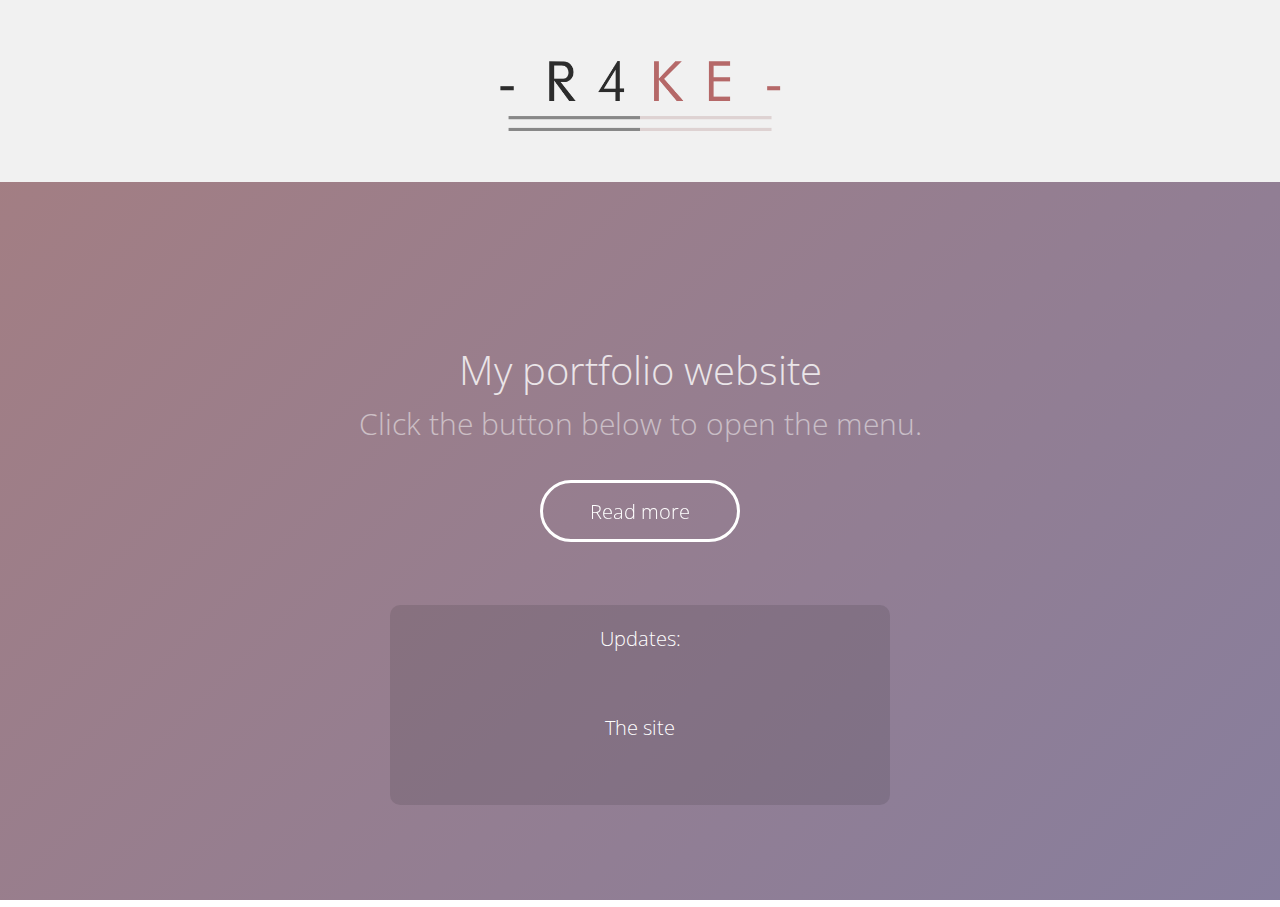
==== html portfolio/index.html @ e4909f5b "[ADD] index.html with css and js" ====
<!DOCTYPE html>
<html>
  <head>
    <meta charset="utf-8">
    <title>R4KE</title>
    <link rel="stylesheet" href="opmaak/style.css">
    <link rel="stylesheet" href="opmaak/achtergrond.css">
    <link rel="stylesheet" href="opmaak/tekstanimatie.css">
    <link rel="stylesheet" href="opmaak/buttonanimatie.css">
    <link rel="stylesheet" href="opmaak/beweeg.css">
    <link rel="stylesheet" href="https://cdnjs.cloudflare.com/ajax/libs/font-awesome/4.7.0/css/font-awesome.min.css">
    <link rel="stylesheet" href="https://fonts.googleapis.com/css?family=Open+Sans:300" type="text/css">
  </head>
  <script src="javascript/scroll.js"></script>
  <script src="javascript/menu.js"></script>
  <body>

    <div class="header">
      <img class="Toplogo" src="Logo.png">
    </div>
    <div id="Menu" class="Menu">
      <a href="javascript:void(0)" class="menuButton" onclick="closeMenu()">&times;</a>
      <a href="index.html">Home</a>
      <a href="#">About me</a>
      <a href="#">My projects</a>
      <a href="#">My skills</a>
      <a href="#">Contact</a>
    </div>

    <div class="Content">
      <h1>My portfolio website</h1>
      <h2>Click the button below to open the menu.</h2>
      <a onclick="openMenu()"><button class="button1">Read more</button></a>
    </div>

    <div class="Sidediv">
      <p>Updates:</p>
      <br>
      <p>The site</p>
    </div>

  </body>
</html>
---- html portfolio/opmaak/style.css ----
* {
  overflow-x: hidden;
  overflow-y: hidden;
  -webkit-touch-callout: none;
    -webkit-user-select: none;
     -khtml-user-select: none;
       -moz-user-select: none;
        -ms-user-select: none;
            user-select: none;
}

html *
{
  font-family: 'Open Sans';
  font-weight: 300;
}

body {
  margin: 0px;
  padding: 0px;
	width: 100wh;
	height: 90vh;
	color: #fff;
  background-color: #161616;
	/* background: linear-gradient(-45deg, #c8d8bb, #d8cebb, #bbcdd8, #d8bfbb); */
  background: linear-gradient(-45deg, #7ea587, #7e97a5, #7f7ea5, #a57e81);
	background-size: 400% 400%;
	-webkit-animation: Gradient 15s ease infinite;
	-moz-animation: Gradient 15s ease infinite;
	animation: Gradient 15s ease infinite;*/
}

@media screen and (max-width: 500px) {
  .header a {
    float: none;
    display: block;
    text-align: left;
  }
  .header-right {
    float: none;
  }
}

p {
  font-size: 20px;
}

h1 {
  opacity: 0.8;
  font-size: 40px;
	text-align: center;
	position: absolute;
	right: 0;
	left: 0;
  top: 35%;
}

h2 {
  opacity: 0.5;
  font-size: 30px;
	text-align: center;
	position: absolute;
	right: 0;
	left: 0;
  top: 42%;
}

.header {
  overflow: hidden;
  background-color: #f1f1f1;
  width: 100%;
  height:182px;
  margin: 0;
}

.Sidediv {
  border-radius: 10px;
  position: absolute;
  text-align: center;
  top: 95%;
  left: 50%;
  width: 500px;
  height: 200px;
  margin-top: -250px; /* Half the height */
  margin-left: -250px; /* Half the width */
  background: rgba(0, 0, 0, 0.1);
}

.Content {
  overflow: hidden;
  height: 50%;
  padding: 30px;
  margin: 130px;
}

.Menu {
    white-space: nowrap;
    overflow: hidden;
    height: 100%;
    width: 0;
    position: fixed;
    z-index: 1;
    top: 10;
    left: 0;
    background-color: #161616;
    opacity: 0.7;
    overflow-x: hidden;
    transition: 0.5s;
    padding-top: 60px;
}

.Menu a {
    padding: 8px 8px 8px 32px;
    text-decoration: none;
    font-size: 25px;
    color: #818181;
    display: block;
    transition: 0.3s;
}

.Menu a:hover {
    color: #f1f1f1;
}

.Menu .menuButton {
    position: absolute;
    top: 0;
    right: 25px;
    font-size: 36px;
    margin-left: 50px;
}

hr.boven {
  border: solid;
  border-radius: 20px;
  height: 1px;
  width: 100px;
  background: white;
  opacity: 0.5;
  position: fixed;
  top: 34%;
  right: 0;
  left: 0;
}

hr.beneden {
  border: solid;
  border-radius: 20px;
  height: 1px;
  width: 100px;
  background: white;
  opacity: 0.5;
  position: fixed;
  top: 68%;
  right: 0;
  left: 0;
}


.flippy {
  width: 70px;
  height: 70px;
  -webkit-animation: beweeg 15s ease infinite;
  -moz-animation: beweeg 15s ease infinite;
  animation: beweeg 15s ease infinite;
}

.Toplogo {
  display: block;
  margin-top: -120px;
  margin-left: auto;
  margin-right: auto;
  width: 400px;
  height: 400px;
  user-drag: none;
  user-select: none;
  -moz-user-select: none;
  -webkit-user-drag: none;
  -webkit-user-select: none;
  -ms-user-select: none;
}

.button1 {
  text-align: center;
  display: inline-block;
  position: absolute;
  display: inline-block;
  border-radius: 65px;
  background: white;
  background-color: Transparent;
  border: solid;
  color: #FFFFFF;
  text-align: center;
  font-size: 20px;
  padding: 10px;
  width: 200px;
  height: 62px;
  transition: all 0.5s;
  cursor: pointer;
  appearance: none;
  -moz-appearance: none;
  -webkit-appearance: none;
  left: 50%;
  top: 55%;
  margin-top: -15px;
  margin-left: -100px;
  position: fixed;
  -webkit-animation: buttonanimatie 3s ease infinite;
  -moz-animation: buttonanimatie 3s ease infinite;
  animation: buttonanimatie 3s ease infinite;
}

.button1 span {
  cursor: pointer;
  display: inline-block;
  position: relative;
  transition: 0.5s;
}

.button1 span:after {
  content: '\00bb';
  position: absolute;
  opacity: 0;
  top: 0;
  right: -20px;
  transition: 0.5s;
}

.button1:hover {
  opacity: 0.6;
}

.button1:hover span:after {
  opacity: 1;
  right: 0;
}

.fa {
    padding: 20px;
    font-size: 50px;
    width: 20px;
    height: 20px;
    text-align: center;
    text-decoration: none;
    margin: 5px;
    border-radius: 50%;
}

.fa:hover {
    opacity: 0.7;
}

.fa-facebook {
    background: #3B5998;
    color: white;
}
---- html portfolio/opmaak/achtergrond.css ----
@-webkit-keyframes Gradient {
	0% {
		background-position: 0% 50%
	}
	50% {
		background-position: 100% 50%
	}
	100% {
		background-position: 0% 50%
	}
}

@-moz-keyframes Gradient {
	0% {
		background-position: 0% 50%
	}
	50% {
		background-position: 100% 50%
	}
	100% {
		background-position: 0% 50%
	}
}

@keyframes Gradient {
	0% {
		background-position: 0% 50%
	}
	50% {
		background-position: 100% 50%
	}
	100% {
		background-position: 0% 50%
	}
}
---- html portfolio/opmaak/tekstanimatie.css ----
@-webkit-keyframes tekst {
  0% {
		font-size: 45px;
	}
  25% {
    font-size: 50px;
    transform: rotate(2deg);
  }
	50% {
		font-size: 45px;
	}
  75% {
    font-size: 50px;
    transform: rotate(-2deg);
  }
  100% {
    font-size: 45px;
  }
}

@-moz-keyframes tekst {
  0% {
		font-size: 45px;
	}
  25% {
    font-size: 50px;
    transform: rotate(2deg);
  }
	50% {
		font-size: 45px;
	}
  75% {
    font-size: 50px;
    transform: rotate(-2deg);
  }
  100% {
    font-size: 45px;
  }
}

@keyframes tekst {
  0% {
		font-size: 45px;
	}
  25% {
    font-size: 50px;
    transform: rotate(2deg);
  }
	50% {
		font-size: 45px;
	}
  75% {
    font-size: 50px;
    transform: rotate(-2deg);
  }
  100% {
    font-size: 45px;
  }
}
---- html portfolio/opmaak/buttonanimatie.css ----
@-webkit-keyframes buttonanimatie {
	0% {
		transform: scale(1);
	}
	50% {
		transform: scale(1.05);
	}
	100% {
		transform: scale(1);
	}
}

@-moz-keyframes buttonanimatie {
  0% {
		transform: scale(1);
	}
	50% {
		transform: scale(1.05);
	}
	100% {
		transform: scale(1);
	}
}

@keyframes buttonanimatie {
	0% {
		transform: scale(1);
	}
	50% {
		transform: scale(1.05);
	}
	100% {
		transform: scale(1);
	}
}
---- html portfolio/opmaak/beweeg.css ----
@keyframes beweeg {
  0% {
    transform: rotate(0deg);
    top: 37%;
    right: 0;
    left: 0;
	}
  100% {
    transform: rotate(360deg);
    top: 37%;
    right: 0;
    left: 0;
  }
}

@keyframes beweeg {
  0% {
    transform: rotate(0deg);
    top: 37%;
    right: 0;
    left: 0;
	}
  100% {
    transform: rotate(360deg);
    top: 37%;
    right: 0;
    left: 0;
  }
}

@keyframes beweeg {
  0% {
    transform: rotate(0deg);
    position: fixed;
    top: 21%;
    right: 0%;
    left: 48%;
    transform: scale(0.1);
	}
  10% {
    transform: rotate(0deg);
    position: fixed;
    top: 26%;
    right: 0%;
    left: 48%;
  }
  20% {
    transform: rotate(-360deg);
    position: fixed;
    top: 38%;
    right: 0%;
    left: 69%;
  }
  30% {
    transform: rotate(0);
    position: fixed;
    top: 70%;
    right: 0%;
    left: 60%;
  }
  40% {
    transform: rotate(360deg);
    position: fixed;
    top: 80%;
    right: 0%;
    left: 20%;
  }
  50% {
    transform: rotate(1440deg);
    position: fixed;
    top: 70%;
    right: 90%;
    left: 10%;
  }
  60% {
    transform: rotate(0);
    position: fixed;
    top: 20%;
    right: 0%;
    left: 30%;
  }
  70% {
    transform: rotate(-360deg);
    position: fixed;
    top: 40%;
    right: 0%;
    left: 80%;
  }
  80% {
    transform: rotate(0);
    position: fixed;
    top: 70%;
    right: 0%;
    left: 70%;
  }
  90% {
    transform: rotate(360deg);
    position: fixed;
    top: 20%;
    right: 0%;
    left: 40%;
  }
  100% {
      transform: rotate(0deg);
      position: fixed;
      top: 21%;
      right: 0%;
      left: 48%;
      transform: scale(0.1);
  	}
  }
}
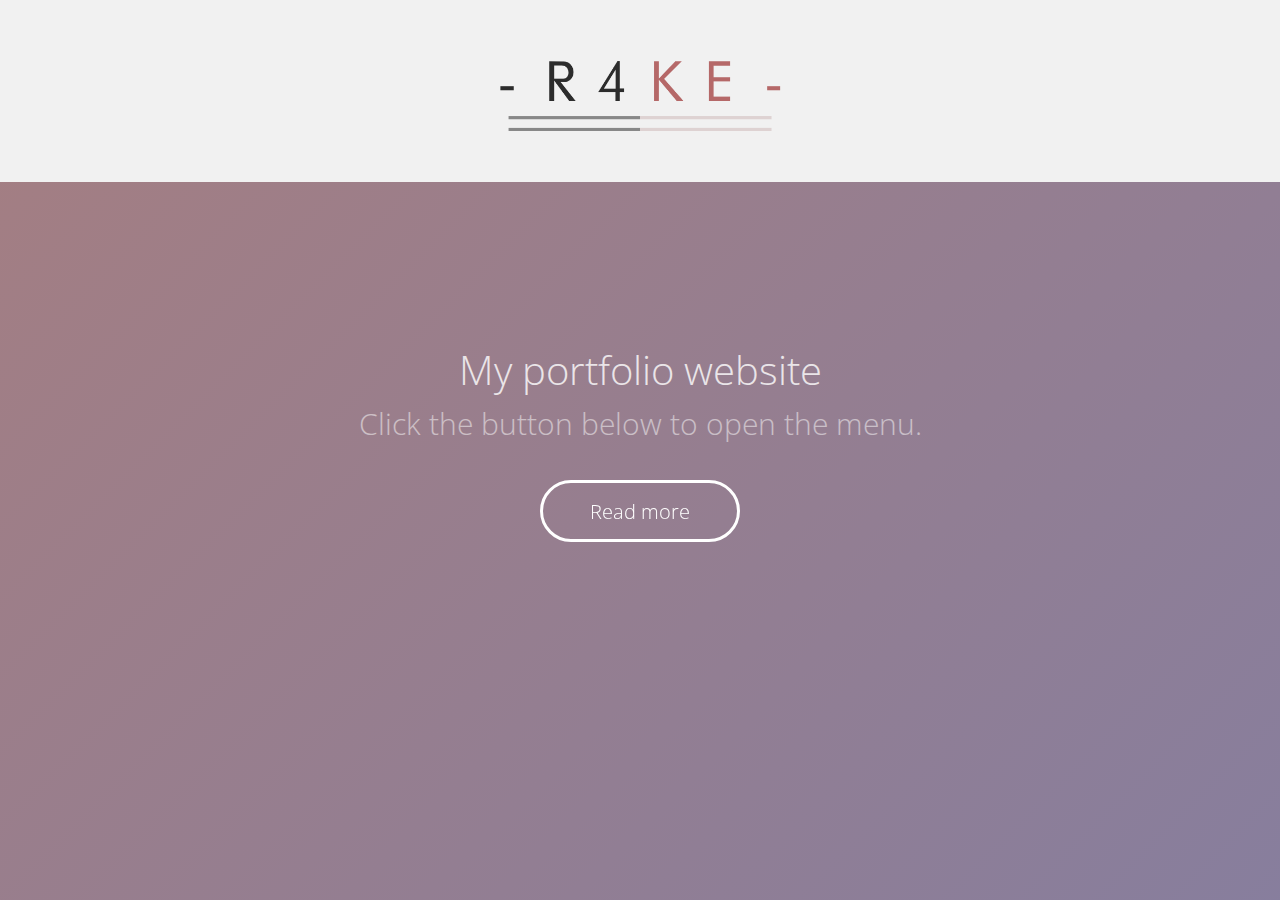
==== commit 7ee50092: "[REMOVE] removed wrapper on index.html" ====
--- a/html portfolio/index.html
+++ b/html portfolio/index.html
@@ -33,11 +33,11 @@
       <a onclick="openMenu()"><button class="button1">Read more</button></a>
     </div>
 
-    <div class="Sidediv">
+    <!-- <div class="MiddleWrapper">
       <p>Updates:</p>
       <br>
       <p>The site</p>
-    </div>
+    </div> -->
 
   </body>
 </html>
--- a/html portfolio/opmaak/style.css
+++ b/html portfolio/opmaak/style.css
@@ -73,7 +73,7 @@
   margin: 0;
 }
 
-.Sidediv {
+.MiddleWrapper {
   border-radius: 10px;
   position: absolute;
   text-align: center;
